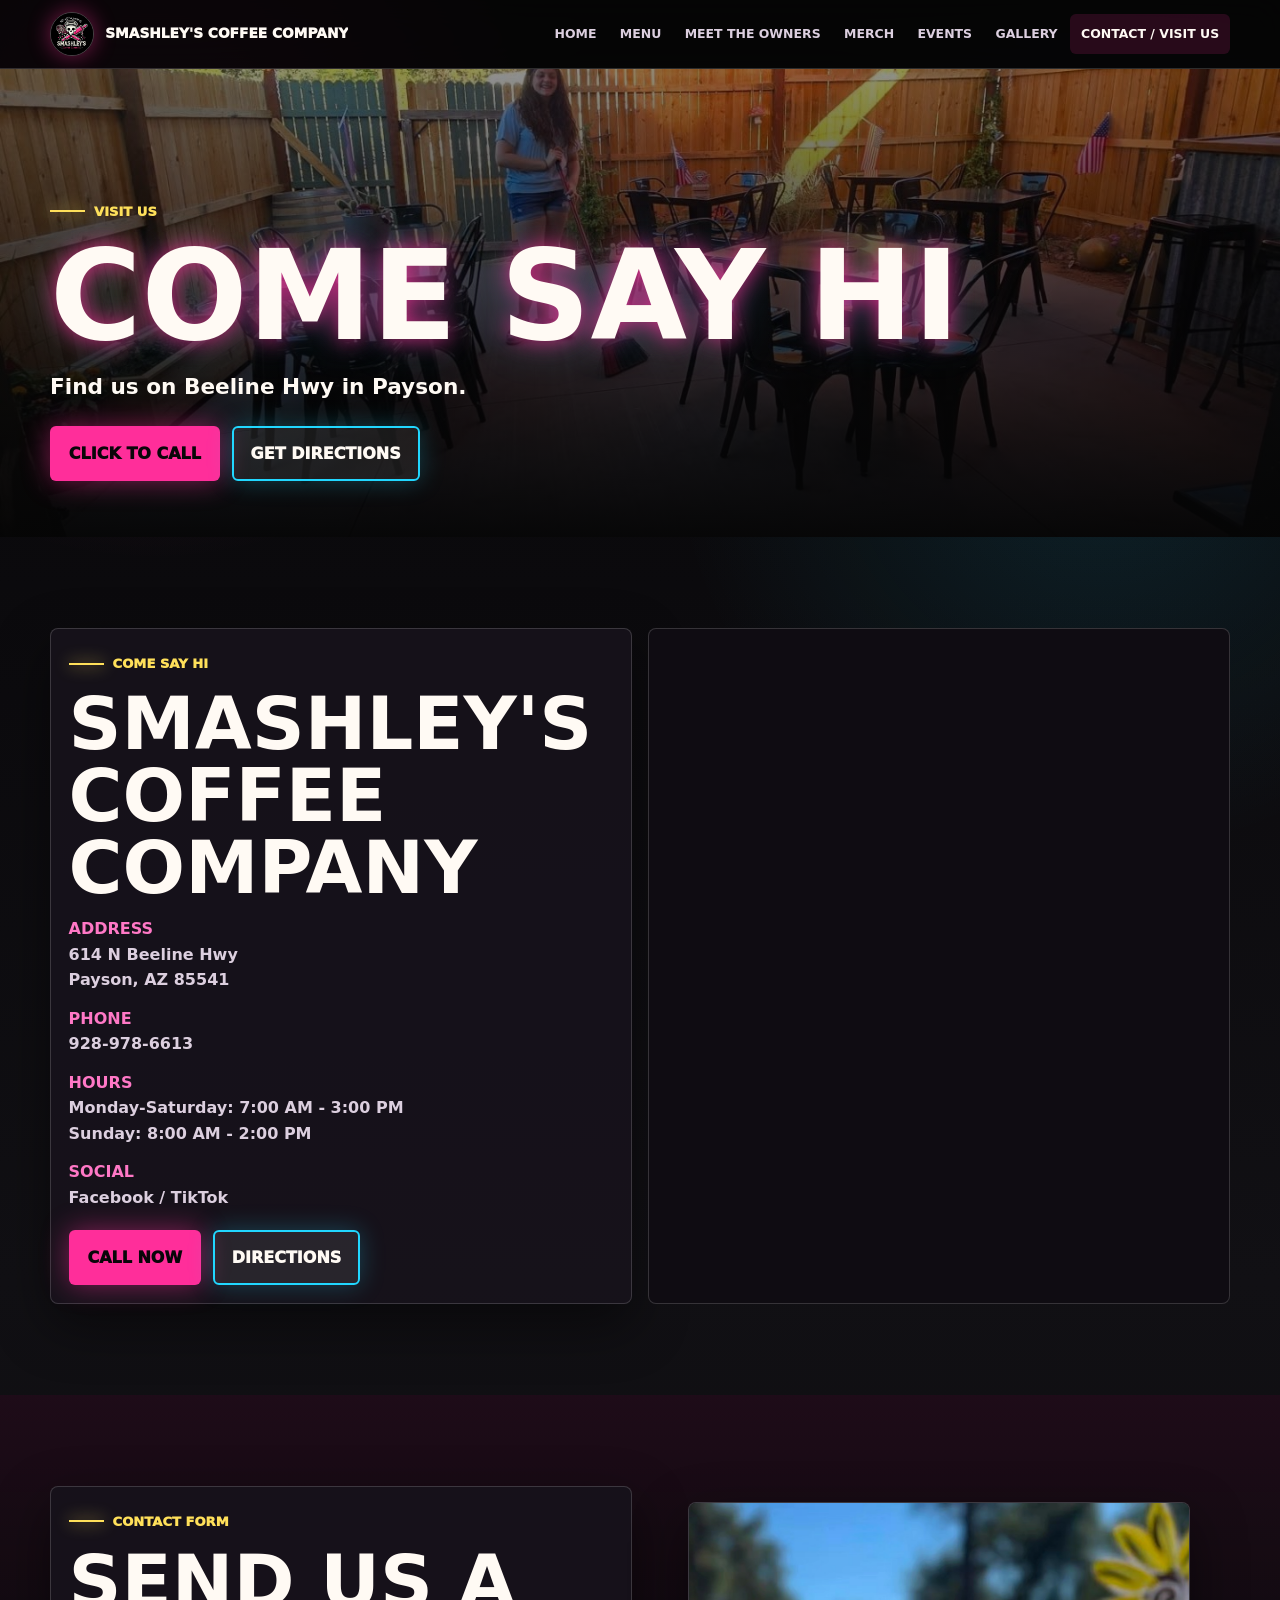
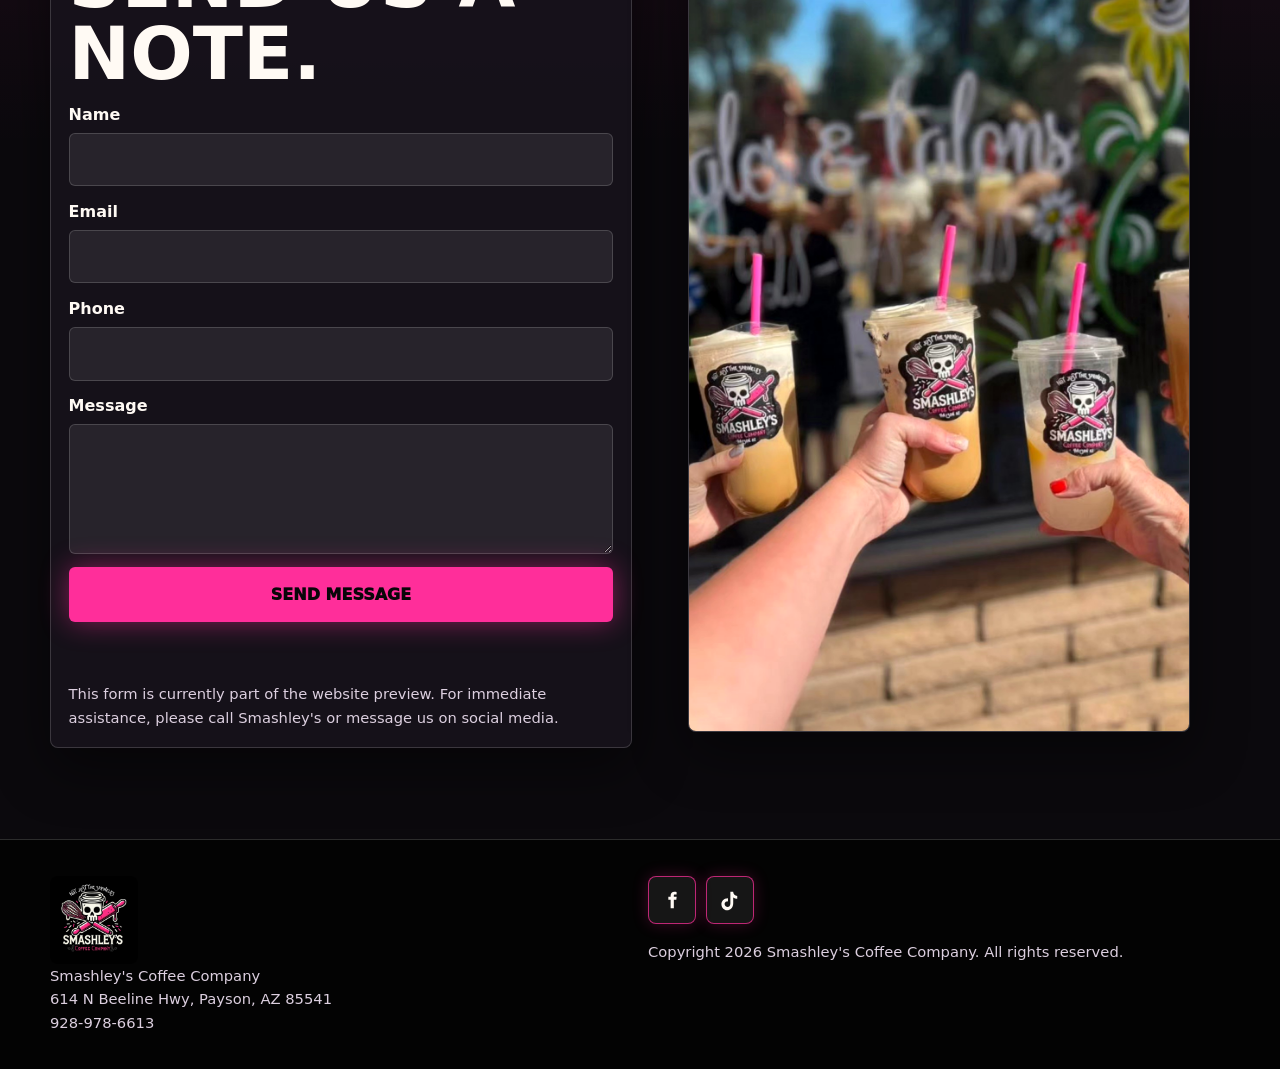
==== outputs/contact.html @ eec0cfc5 "Add files via upload Update Smashley's Website" ====
<!doctype html>
<html lang="en">
<head>
  <meta charset="utf-8">
  <meta name="viewport" content="width=device-width, initial-scale=1">
  <meta name="description" content="Contact and visit Smashley's Coffee Company at 614 N Beeline Hwy in Payson, Arizona.">
  <title>Contact / Visit Us | Smashley's Coffee Company</title>
  <link rel="stylesheet" href="assets/site.css">
</head>
<body>
  <a class="skip-link" href="#main">Skip to content</a>
  <header class="site-header"><div class="nav-wrap"><a class="brand-mark" href="index.html"><img src="assets/logo.jpg" alt="" width="44" height="44"><span>Smashley's Coffee Company</span></a><button class="nav-toggle" type="button" aria-label="Open navigation" aria-controls="site-nav" aria-expanded="false"><span></span></button><nav class="site-nav" id="site-nav"><a href="index.html">Home</a><a href="menu.html">Menu</a><a href="owners.html">Meet The Owners</a><a href="merch.html">Merch</a><a href="events.html">Events</a><a href="gallery.html">Gallery</a><a href="contact.html" aria-current="page">Contact / Visit Us</a></nav></div></header>
  <main id="main">
    <section class="hero compact hero-contact"><div class="hero-inner"><p class="eyebrow reveal">Visit Us</p><h1 class="reveal">Come Say Hi</h1><p class="hero-copy reveal">Find us on Beeline Hwy in Payson.</p><div class="button-row reveal"><a class="btn btn-primary" href="tel:+19289786613">Click To Call</a><a class="btn btn-secondary" href="https://www.google.com/maps/search/?api=1&query=614%20N%20Beeline%20Hwy%2C%20Payson%2C%20AZ%2085541" target="_blank" rel="noopener">Get Directions</a></div></div></section>
    <section class="section">
      <div class="section-inner visit-grid">
        <div class="visit-card reveal">
          <p class="eyebrow">Come Say Hi</p>
          <h2>Smashley's Coffee Company</h2>
          <ul class="info-list">
            <li><strong>Address</strong><a href="https://www.google.com/maps/search/?api=1&query=614%20N%20Beeline%20Hwy%2C%20Payson%2C%20AZ%2085541" target="_blank" rel="noopener">614 N Beeline Hwy<br>Payson, AZ 85541</a></li>
            <li><strong>Phone</strong><a href="tel:+19289786613">928-978-6613</a></li>
            <li><strong>Hours</strong><span>Monday-Saturday: 7:00 AM - 3:00 PM<br>Sunday: 8:00 AM - 2:00 PM</span></li>
            <li><strong>Social</strong><span><a href="https://www.facebook.com/profile.php?id=61575154135159" target="_blank" rel="noopener">Facebook</a> / <a href="https://www.tiktok.com/@smashleyashley25" target="_blank" rel="noopener">TikTok</a></span></li>
          </ul>
          <div class="button-row" style="margin-top:1.2rem"><a class="btn btn-primary" href="tel:+19289786613">Call Now</a><a class="btn btn-secondary" href="https://www.google.com/maps/search/?api=1&query=614%20N%20Beeline%20Hwy%2C%20Payson%2C%20AZ%2085541" target="_blank" rel="noopener">Directions</a></div>
        </div>
        <div class="map-embed reveal">
          <iframe title="Google Map for Smashley's Coffee Company" loading="lazy" referrerpolicy="no-referrer-when-downgrade" src="https://www.google.com/maps?q=614%20N%20Beeline%20Hwy%2C%20Payson%2C%20AZ%2085541&output=embed"></iframe>
        </div>
      </div>
    </section>
    <section class="section alt">
      <div class="section-inner split">
        <form class="form-card reveal" data-form-note>
          <p class="eyebrow">Contact Form</p>
          <h2>Send us a note.</h2>
          <div class="form-grid">
            <label>Name<input type="text" name="name" autocomplete="name" required></label>
            <label>Email<input type="email" name="email" autocomplete="email" required></label>
            <label>Phone<input type="tel" name="phone" autocomplete="tel"></label>
            <label>Message<textarea name="message" required></textarea></label>
            <button class="btn btn-primary" type="submit">Send Message</button>
            <p class="form-note" aria-live="polite"></p>
          </div>
          <p class="helper-text">This form is currently part of the website preview. For immediate assistance, please call Smashley's or message us on social media.</p>
        </form>
        <figure class="image-frame reveal"><img src="assets/drinks-friends.jpg" alt="Friends raising Smashley's iced drinks outside the shop" width="1077" height="1806" loading="lazy" decoding="async"></figure>
      </div>
    </section>
  </main>
  <footer class="site-footer"><div class="footer-inner"><div><img class="footer-logo" src="assets/logo.jpg" alt="Smashley's Coffee Company logo" width="1080" height="1080" loading="lazy" decoding="async"><p class="copyright">Smashley's Coffee Company<br>614 N Beeline Hwy, Payson, AZ 85541<br><a href="tel:+19289786613">928-978-6613</a></p></div><div><div class="socials"><a href="https://www.facebook.com/profile.php?id=61575154135159" target="_blank" rel="noopener" aria-label="Smashley's on Facebook"><svg viewBox="0 0 24 24" aria-hidden="true"><path d="M14 8.5V7.2c0-.7.2-1.1 1.1-1.1H17V3.2c-.9-.1-1.7-.2-2.4-.2-2.4 0-4.1 1.5-4.1 4.2v1.3H8v3.2h2.5V21H14v-9.3h2.7l.4-3.2H14z"/></svg></a><a href="https://www.tiktok.com/@smashleyashley25" target="_blank" rel="noopener" aria-label="Smashley's on TikTok"><svg viewBox="0 0 24 24" aria-hidden="true"><path d="M15.4 3c.4 2.7 1.9 4.4 4.5 4.6v3.1c-1.5.1-2.8-.3-4.4-1.3v6.1c0 7.8-8.5 10.2-11.9 4.6-2.2-3.6-.8-9.9 6.2-10.1v3.3c-.5.1-1 .2-1.5.4-1.5.5-2.4 1.5-2.1 3.3.5 3.4 6.7 4.4 6.2-2.2V3h3z"/></svg></a></div><p class="copyright">Copyright <span id="year"></span> Smashley's Coffee Company. All rights reserved.</p></div></div></footer>
  <script src="assets/site.js"></script>
</body>
</html>
---- outputs/assets/site.css ----
:root {
  --black: #050505;
  --ink: #0d0b10;
  --panel: #17131b;
  --panel-2: #211824;
  --white: #fffaf4;
  --muted: #dccfdf;
  --pink: #ff2e9a;
  --pink-2: #ff78c6;
  --cyan: #21d7ff;
  --yellow: #ffe05a;
  --green: #74ef88;
  --line: rgba(255, 255, 255, 0.16);
  --shadow: 0 20px 55px rgba(0, 0, 0, 0.48);
  --max: 1180px;
}

* {
  box-sizing: border-box;
}

html {
  scroll-behavior: smooth;
  background: var(--black);
}

body {
  margin: 0;
  color: var(--white);
  background:
    radial-gradient(circle at 12% 6%, rgba(255, 46, 154, 0.18), transparent 25rem),
    radial-gradient(circle at 86% 16%, rgba(33, 215, 255, 0.12), transparent 27rem),
    linear-gradient(180deg, #060507 0%, #111014 48%, #050505 100%);
  font-family: Inter, ui-sans-serif, system-ui, -apple-system, BlinkMacSystemFont, "Segoe UI", Arial, sans-serif;
  line-height: 1.6;
  overflow-x: hidden;
}

img,
iframe {
  display: block;
  max-width: 100%;
}

img {
  height: auto;
}

a {
  color: inherit;
  text-decoration: none;
}

button,
input,
textarea,
select {
  font: inherit;
}

a:focus-visible,
button:focus-visible,
input:focus-visible,
textarea:focus-visible,
select:focus-visible {
  outline: 3px solid var(--yellow);
  outline-offset: 4px;
}

.skip-link {
  position: fixed;
  top: 0.75rem;
  left: 0.75rem;
  z-index: 100;
  transform: translateY(-140%);
  padding: 0.75rem 1rem;
  color: #080607;
  background: var(--yellow);
  border-radius: 6px;
  font-weight: 900;
  transition: transform 180ms ease;
}

.skip-link:focus {
  transform: translateY(0);
}

.site-header {
  position: sticky;
  top: 0;
  z-index: 50;
  background: rgba(5, 5, 5, 0.8);
  border-bottom: 1px solid var(--line);
  backdrop-filter: blur(16px);
}

.nav-wrap,
.section-inner,
.footer-inner {
  width: min(100% - 1.25rem, var(--max));
  margin-inline: auto;
}

.nav-wrap {
  min-height: 68px;
  display: flex;
  align-items: center;
  justify-content: space-between;
  gap: 1rem;
}

.brand-mark {
  display: inline-flex;
  align-items: center;
  gap: 0.7rem;
  min-width: 0;
  font-weight: 950;
  text-transform: uppercase;
}

.brand-mark img {
  width: 44px;
  height: 44px;
  object-fit: cover;
  border: 1px solid rgba(255, 255, 255, 0.24);
  border-radius: 50%;
  box-shadow: 0 0 22px rgba(255, 46, 154, 0.45);
}

.brand-mark span {
  max-width: 15ch;
  overflow: hidden;
  font-size: 0.86rem;
  line-height: 1.1;
}

.nav-toggle {
  width: 44px;
  height: 44px;
  display: inline-grid;
  place-items: center;
  gap: 5px;
  padding: 0;
  color: var(--white);
  background: transparent;
  border: 1px solid var(--line);
  border-radius: 6px;
  cursor: pointer;
}

.nav-toggle span,
.nav-toggle::before,
.nav-toggle::after {
  width: 20px;
  height: 2px;
  content: "";
  background: currentColor;
  border-radius: 999px;
  box-shadow: 0 0 12px var(--pink);
}

.site-nav {
  position: absolute;
  top: 68px;
  right: 0.625rem;
  left: 0.625rem;
  display: grid;
  gap: 0.2rem;
  padding: 0.75rem;
  background: rgba(12, 10, 15, 0.98);
  border: 1px solid var(--line);
  border-radius: 8px;
  box-shadow: var(--shadow);
  transform: translateY(-10px);
  opacity: 0;
  pointer-events: none;
  transition: opacity 180ms ease, transform 180ms ease;
}

.site-nav.is-open {
  transform: translateY(0);
  opacity: 1;
  pointer-events: auto;
}

.site-nav a {
  padding: 0.78rem 0.9rem;
  color: var(--muted);
  border-radius: 6px;
  font-size: 0.9rem;
  font-weight: 850;
  text-transform: uppercase;
}

.site-nav a:hover,
.site-nav a[aria-current="page"] {
  color: var(--white);
  background: rgba(255, 46, 154, 0.14);
}

main {
  overflow: hidden;
}

section {
  scroll-margin-top: 82px;
}

h1,
h2,
h3,
p {
  margin-top: 0;
}

h1,
h2,
h3 {
  line-height: 0.98;
  letter-spacing: 0;
  text-transform: uppercase;
}

h1 {
  max-width: 11ch;
  margin-bottom: 0.75rem;
  font-size: clamp(2.35rem, 10vw, 7.8rem);
  text-shadow: 0 0 22px rgba(255, 46, 154, 0.82), 0 0 48px rgba(33, 215, 255, 0.24);
}

h2 {
  margin-bottom: 0.75rem;
  font-size: clamp(1.65rem, 6vw, 4.6rem);
}

h3 {
  margin-bottom: 0.55rem;
  font-size: clamp(1.35rem, 4vw, 2.2rem);
}

p {
  color: var(--muted);
}

.eyebrow {
  display: inline-flex;
  align-items: center;
  gap: 0.55rem;
  margin: 0 0 0.85rem;
  color: var(--yellow);
  font-size: 0.82rem;
  font-weight: 950;
  text-transform: uppercase;
}

.eyebrow::before {
  width: 2.2rem;
  height: 2px;
  content: "";
  background: currentColor;
  box-shadow: 0 0 16px currentColor;
}

.neon {
  color: var(--pink-2);
  text-shadow: 0 0 18px rgba(255, 46, 154, 0.62);
}

.hero {
  min-height: 78svh;
  display: grid;
  align-items: end;
  padding: 4.75rem 0 3rem;
  background:
    linear-gradient(180deg, rgba(5, 5, 5, 0.44) 0%, rgba(5, 5, 5, 0.76) 54%, rgba(5, 5, 5, 0.98) 100%),
    var(--hero-image, url("drinks-friends.jpg")) center / cover no-repeat;
  isolation: isolate;
}

.hero-home {
  --hero-image: url("drinks-friends.jpg");
}

.hero-menu {
  --hero-image: url("drinks-lineup.jpg");
}

.hero-owners {
  --hero-image: url("owners-one.jpg");
}

.hero-merch {
  --hero-image: url("tumblers.jpg");
}

.hero-events {
  --hero-image: url("birthday-bash.jpg");
}

.hero-gallery {
  --hero-image: url("drinks-top.jpg");
}

.hero-contact {
  --hero-image: url("patio.jpg");
}

.hero.compact {
  min-height: 46svh;
  padding: 3.8rem 0 2.45rem;
}

.hero-inner {
  width: min(100% - 1.25rem, var(--max));
  margin-inline: auto;
}

.hero-logo {
  width: min(42vw, 165px);
  margin-bottom: 1rem;
  border-radius: 8px;
  filter: drop-shadow(0 0 28px rgba(255, 46, 154, 0.7)) drop-shadow(0 0 18px rgba(33, 215, 255, 0.28));
}

.hero-copy {
  max-width: 720px;
  margin-bottom: 1.35rem;
  color: var(--white);
  font-size: clamp(1.05rem, 2vw, 1.35rem);
  font-weight: 720;
}

.button-row {
  display: flex;
  flex-wrap: wrap;
  gap: 0.75rem;
}

.btn {
  display: inline-flex;
  align-items: center;
  justify-content: center;
  min-height: 44px;
  padding: 0.68rem 0.9rem;
  color: var(--white);
  border: 2px solid transparent;
  border-radius: 6px;
  font-weight: 950;
  text-transform: uppercase;
  transition: transform 180ms ease, box-shadow 180ms ease, background 180ms ease;
}

.btn:hover {
  transform: translateY(-2px);
}

.btn-primary {
  color: #090609;
  background: var(--pink);
  box-shadow: 0 0 28px rgba(255, 46, 154, 0.48);
}

.btn-secondary {
  background: rgba(255, 255, 255, 0.08);
  border-color: var(--cyan);
  box-shadow: 0 0 24px rgba(33, 215, 255, 0.26);
}

.btn-small {
  min-height: 42px;
  padding: 0.62rem 0.8rem;
  font-size: 0.88rem;
}

.section {
  padding: 2.55rem 0;
}

.section.alt {
  background: linear-gradient(180deg, rgba(255, 46, 154, 0.08), transparent 22rem), #0b090d;
}

.section-head {
  display: grid;
  gap: 0.55rem;
  margin-bottom: 1.25rem;
}

.review-grid {
  display: grid;
  gap: 0.85rem;
}

.difference-grid {
  display: grid;
  gap: 0.85rem;
}

.difference-card {
  min-height: 100%;
  padding: 1.05rem;
  background: rgba(23, 19, 27, 0.94);
  border: 1px solid var(--line);
  border-radius: 8px;
  box-shadow: var(--shadow);
}

.difference-icon {
  display: inline-grid;
  place-items: center;
  width: 46px;
  height: 46px;
  margin-bottom: 0.85rem;
  color: #080607;
  background: var(--pink);
  border-radius: 8px;
  box-shadow: 0 0 22px rgba(255, 46, 154, 0.38);
  font-size: 1.35rem;
}

.difference-card h3 {
  font-size: 1.18rem;
}

.notice,
.helper-text {
  color: var(--muted);
  font-size: 0.92rem;
}

.notice {
  max-width: 780px;
  margin: 0 0 1rem;
  padding: 0.75rem 0.9rem;
  background: rgba(255, 255, 255, 0.06);
  border: 1px solid var(--line);
  border-left: 4px solid var(--pink);
  border-radius: 8px;
}

.helper-text {
  margin: 0.65rem 0 0;
}

.review-card {
  padding: 1.1rem;
  background: rgba(23, 19, 27, 0.94);
  border: 1px solid var(--line);
  border-radius: 8px;
  box-shadow: var(--shadow);
}

.stars {
  display: block;
  margin-bottom: 0.65rem;
  color: var(--yellow);
  font-size: 1.05rem;
  letter-spacing: 0;
  text-shadow: 0 0 14px rgba(255, 224, 90, 0.42);
}

.review-card blockquote {
  margin: 0;
  color: var(--white);
  font-size: 1.02rem;
  font-weight: 720;
}

.review-card cite {
  display: block;
  margin-top: 0.85rem;
  color: var(--pink-2);
  font-style: normal;
  font-weight: 900;
}

.section-head p {
  max-width: 770px;
  margin-bottom: 0;
  font-size: 1.05rem;
}

.split,
.teaser-grid,
.visit-grid,
.merch-panel,
.owners-grid,
.event-grid,
.footer-inner {
  display: grid;
  gap: 1rem;
}

.feature-grid,
.card-grid,
.menu-grid,
.gallery-grid,
.product-grid {
  display: grid;
  gap: 0.85rem;
}

.panel,
.card,
.menu-card,
.merch-card,
.visit-card,
.calendar-box,
.form-card {
  background: rgba(23, 19, 27, 0.94);
  border: 1px solid var(--line);
  border-radius: 8px;
  box-shadow: var(--shadow);
}

.panel,
.card,
.menu-card,
.merch-card,
.visit-card,
.calendar-box,
.form-card {
  padding: 1.1rem;
}

.image-frame,
.feature-card,
.gallery-item {
  position: relative;
  overflow: hidden;
  min-height: 260px;
  background: var(--panel);
  border: 1px solid var(--line);
  border-radius: 8px;
  box-shadow: var(--shadow);
}

.image-frame img,
.feature-card img,
.gallery-item img {
  width: 100%;
  height: 100%;
  min-height: inherit;
  object-fit: cover;
  filter: saturate(1.08) contrast(1.03);
  transition: transform 500ms ease;
}

.image-frame:hover img,
.feature-card:hover img,
.gallery-item:hover img {
  transform: scale(1.04);
}

.feature-card figcaption,
.gallery-item span {
  position: absolute;
  right: 0.75rem;
  bottom: 0.75rem;
  left: 0.75rem;
  padding: 0.65rem 0.75rem;
  color: var(--white);
  background: linear-gradient(90deg, rgba(8, 6, 9, 0.9), rgba(8, 6, 9, 0.58));
  border-left: 4px solid var(--pink);
  border-radius: 6px;
  font-weight: 950;
  text-transform: uppercase;
}

.tag-list,
.info-list,
.menu-list,
.value-list,
.event-list,
.product-meta {
  padding: 0;
  margin: 0;
  list-style: none;
}

.tag-list,
.product-meta {
  display: flex;
  flex-wrap: wrap;
  gap: 0.55rem;
  margin-top: 1rem;
}

.tag-list li,
.product-meta li {
  padding: 0.45rem 0.7rem;
  color: var(--white);
  background: rgba(255, 46, 154, 0.14);
  border: 1px solid rgba(255, 46, 154, 0.45);
  border-radius: 999px;
  font-size: 0.86rem;
  font-weight: 850;
}

.menu-list {
  display: grid;
  gap: 0.7rem;
}

.menu-list li {
  display: grid;
  gap: 0.18rem;
  padding-bottom: 0.7rem;
  border-bottom: 1px solid rgba(255, 255, 255, 0.1);
}

.menu-list li:last-child {
  padding-bottom: 0;
  border-bottom: 0;
}

.menu-list strong {
  color: var(--white);
  font-size: 1.02rem;
}

.menu-list span {
  color: var(--muted);
}

.menu-reference {
  overflow: hidden;
  padding: 0;
}

.menu-reference img {
  width: 100%;
  background: #f9ddea;
}

.value-list,
.event-list,
.info-list {
  display: grid;
  gap: 0.8rem;
}

.value-list li,
.event-list li {
  padding-left: 0.85rem;
  color: var(--muted);
  border-left: 3px solid var(--pink);
}

.info-list strong {
  display: block;
  color: var(--pink-2);
  text-transform: uppercase;
}

.info-list span,
.info-list a {
  color: var(--muted);
  font-weight: 720;
}

.merch-card {
  display: grid;
  gap: 0.85rem;
}

.merch-card .image-frame {
  min-height: 230px;
  box-shadow: none;
}

.product-actions {
  display: flex;
  flex-wrap: wrap;
  gap: 0.55rem;
}

.gallery-item {
  width: 100%;
  min-height: 230px;
  padding: 0;
  color: inherit;
  text-align: left;
  cursor: pointer;
}

.gallery-filter {
  display: flex;
  flex-wrap: wrap;
  gap: 0.55rem;
  margin-bottom: 1rem;
}

.gallery-filter button {
  min-height: 40px;
  padding: 0.45rem 0.75rem;
  color: var(--white);
  background: rgba(255, 255, 255, 0.08);
  border: 1px solid var(--line);
  border-radius: 999px;
  cursor: pointer;
  font-weight: 850;
}

.gallery-filter button.is-active {
  color: #080607;
  background: var(--pink);
  border-color: var(--pink);
}

.calendar-embed,
.map-embed {
  width: 100%;
  min-height: 360px;
  overflow: hidden;
  border: 1px solid var(--line);
  border-radius: 8px;
  background: #0f0c12;
}

.calendar-embed iframe,
.map-embed iframe {
  width: 100%;
  height: 100%;
  min-height: 360px;
  border: 0;
}

.calendar-note {
  min-height: 360px;
  display: grid;
  align-content: center;
  gap: 0.75rem;
  padding: 1.2rem;
  background:
    linear-gradient(135deg, rgba(255, 46, 154, 0.25), rgba(33, 215, 255, 0.16)),
    repeating-linear-gradient(45deg, rgba(255, 255, 255, 0.08) 0 1px, transparent 1px 28px),
    #121015;
}

.form-grid {
  display: grid;
  gap: 0.8rem;
}

label {
  display: grid;
  gap: 0.35rem;
  color: var(--white);
  font-weight: 850;
}

input,
textarea,
select {
  width: 100%;
  padding: 0.8rem;
  color: var(--white);
  background: rgba(255, 255, 255, 0.08);
  border: 1px solid var(--line);
  border-radius: 6px;
}

textarea {
  min-height: 130px;
  resize: vertical;
}

.form-note {
  min-height: 1.5rem;
  margin: 0.8rem 0 0;
  color: var(--green);
  font-weight: 800;
}

.site-footer {
  padding: 2.2rem 0;
  background: #030303;
  border-top: 1px solid var(--line);
}

.footer-logo {
  width: 88px;
  border-radius: 8px;
}

.socials {
  display: flex;
  flex-wrap: wrap;
  gap: 0.65rem;
  margin-bottom: 1rem;
}

.socials a {
  width: 48px;
  height: 48px;
  display: inline-grid;
  place-items: center;
  padding: 0;
  color: var(--white);
  background: rgba(255, 255, 255, 0.08);
  border: 1px solid rgba(255, 46, 154, 0.72);
  border-radius: 8px;
  box-shadow: 0 0 16px rgba(255, 46, 154, 0.22);
  transition: box-shadow 180ms ease, border-color 180ms ease, transform 180ms ease;
}

.socials svg {
  width: 22px;
  height: 22px;
  fill: currentColor;
}

.socials a:hover {
  border-color: var(--pink);
  box-shadow: 0 0 26px rgba(255, 46, 154, 0.45);
  transform: translateY(-1px);
}

.copyright {
  margin: 0;
  color: var(--muted);
  font-size: 0.92rem;
}

.reveal {
  transform: translateY(22px);
  opacity: 0;
  transition: opacity 700ms ease, transform 700ms ease;
}

.reveal.is-visible {
  transform: translateY(0);
  opacity: 1;
}

.lightbox {
  position: fixed;
  inset: 0;
  z-index: 90;
  display: none;
  place-items: center;
  padding: 1rem;
  background: rgba(0, 0, 0, 0.88);
}

.lightbox.is-open {
  display: grid;
}

.lightbox figure {
  width: min(100%, 980px);
  margin: 0;
}

.lightbox img {
  width: 100%;
  max-height: 82vh;
  object-fit: contain;
  border: 1px solid var(--line);
  border-radius: 8px;
  background: #000;
}

.lightbox figcaption {
  margin-top: 0.75rem;
  color: var(--white);
  font-weight: 850;
  text-align: center;
}

.lightbox button {
  position: fixed;
  top: 1rem;
  right: 1rem;
  width: 44px;
  height: 44px;
  color: var(--white);
  background: rgba(255, 255, 255, 0.1);
  border: 1px solid var(--line);
  border-radius: 6px;
  cursor: pointer;
  font-size: 1.5rem;
  line-height: 1;
}

@media (min-width: 640px) {
  .brand-mark span {
    max-width: none;
  }

  .feature-grid,
  .card-grid,
  .menu-grid,
  .product-grid,
  .gallery-grid,
  .review-grid,
  .difference-grid {
    grid-template-columns: repeat(2, minmax(0, 1fr));
  }
}

@media (min-width: 860px) {
  .nav-toggle {
    display: none;
  }

  .site-nav {
    position: static;
    display: flex;
    align-items: center;
    gap: 0.1rem;
    padding: 0;
    background: transparent;
    border: 0;
    border-radius: 0;
    box-shadow: none;
    transform: none;
    opacity: 1;
    pointer-events: auto;
  }

  .site-nav a {
    padding: 0.65rem 0.48rem;
    font-size: 0.74rem;
  }

  .hero {
    min-height: 86svh;
    padding: 6rem 0 4rem;
  }

  .hero.compact {
    min-height: 52svh;
    padding: 5rem 0 3.5rem;
  }

  .hero-logo {
    width: min(76vw, 315px);
  }

  .btn {
    min-height: 48px;
    padding: 0.8rem 1.05rem;
  }

  .split,
  .visit-grid,
  .merch-panel,
  .owners-grid,
  .event-grid,
  .footer-inner {
    grid-template-columns: repeat(2, minmax(0, 1fr));
  }

  .teaser-grid {
    grid-template-columns: repeat(3, minmax(0, 1fr));
  }

  .review-grid {
    grid-template-columns: repeat(3, minmax(0, 1fr));
  }

  .difference-grid {
    grid-template-columns: repeat(3, minmax(0, 1fr));
  }

  .feature-grid {
    grid-template-columns: 1.15fr 0.85fr 1fr;
  }

  .feature-card:nth-child(1) {
    min-height: 430px;
    grid-row: span 2;
  }

  .feature-card:nth-child(4) {
    grid-column: span 2;
  }

  .menu-grid,
  .product-grid {
    grid-template-columns: repeat(3, minmax(0, 1fr));
  }

  .gallery-grid {
    grid-template-columns: repeat(4, minmax(0, 1fr));
  }

  .gallery-item:nth-child(1),
  .gallery-item:nth-child(8) {
    grid-column: span 2;
    grid-row: span 2;
  }
}

@media (min-width: 1120px) {
  .site-nav a {
    padding-inline: 0.68rem;
    font-size: 0.78rem;
  }

  .section {
    padding: 5.7rem 0;
  }
}

@media (prefers-reduced-motion: reduce) {
  *,
  *::before,
  *::after {
    scroll-behavior: auto !important;
    transition-duration: 0.01ms !important;
    animation-duration: 0.01ms !important;
  }

  .reveal {
    transform: none;
    opacity: 1;
  }
}
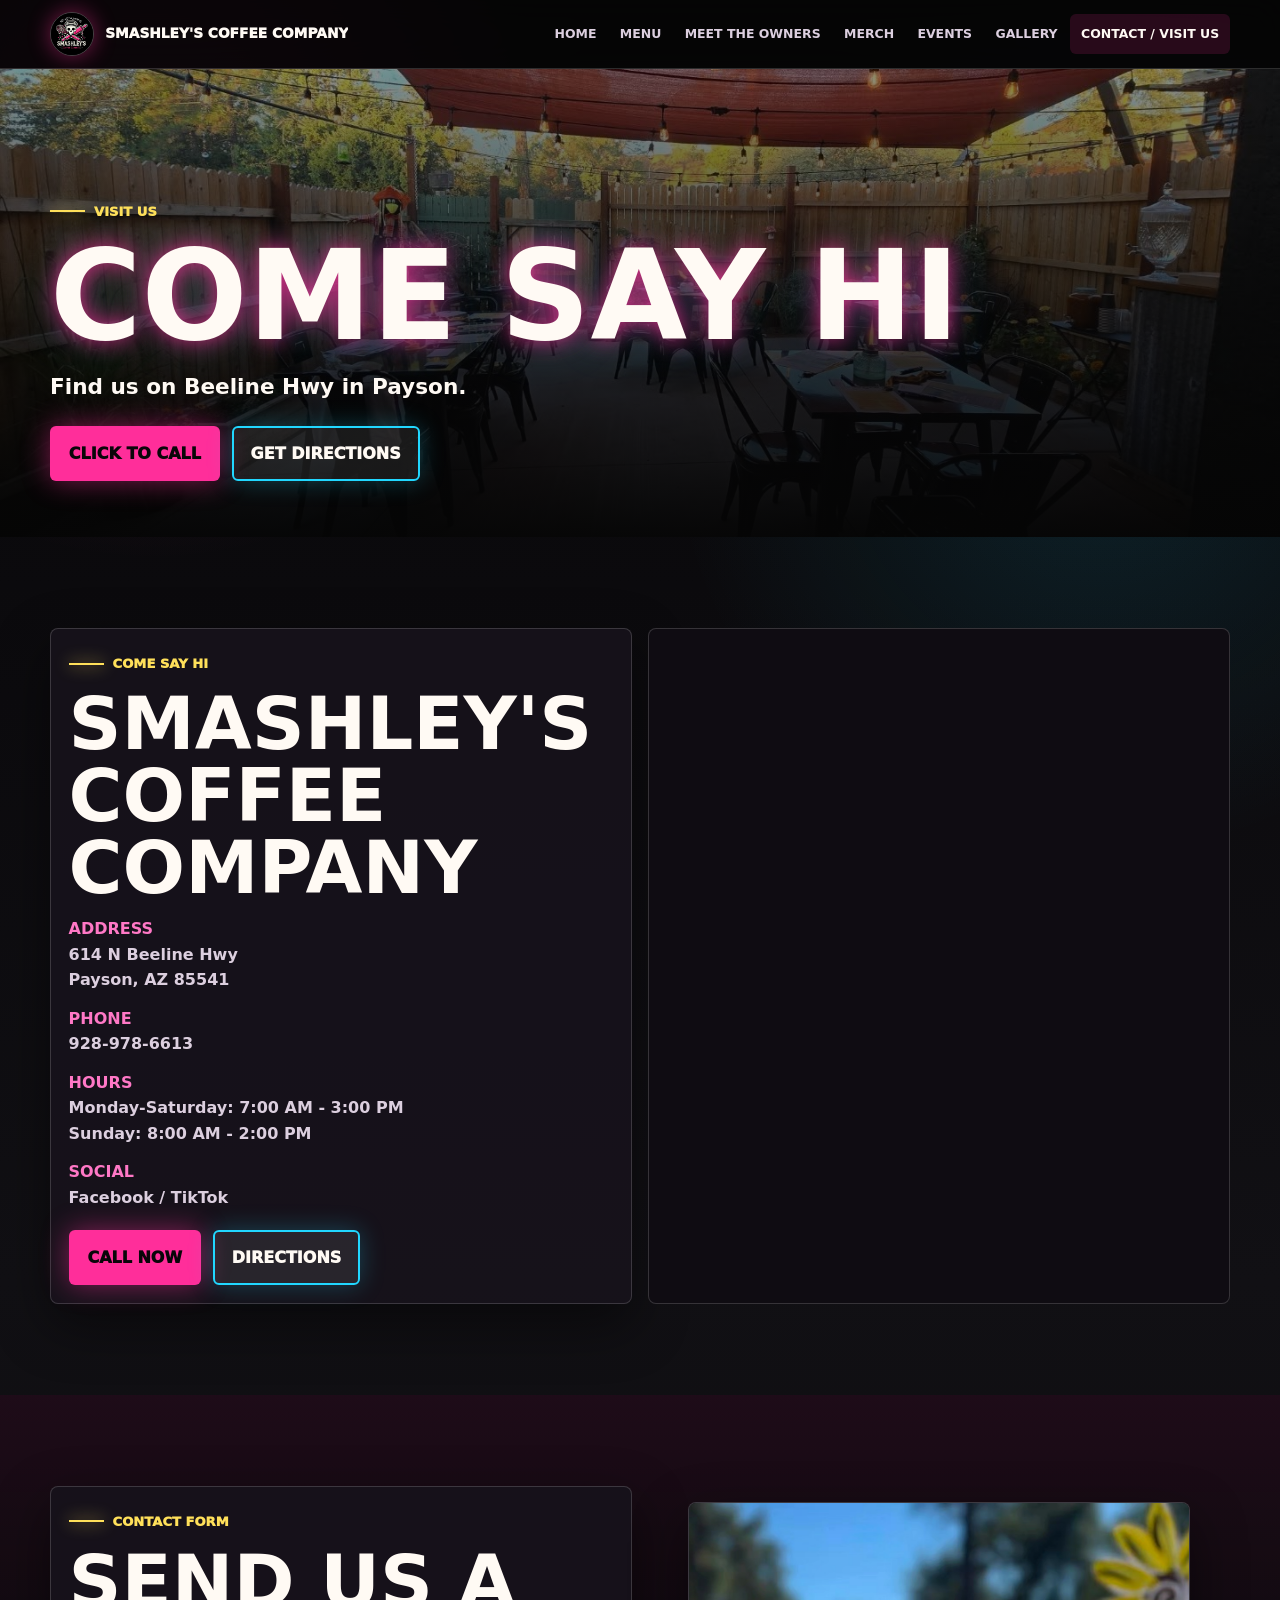
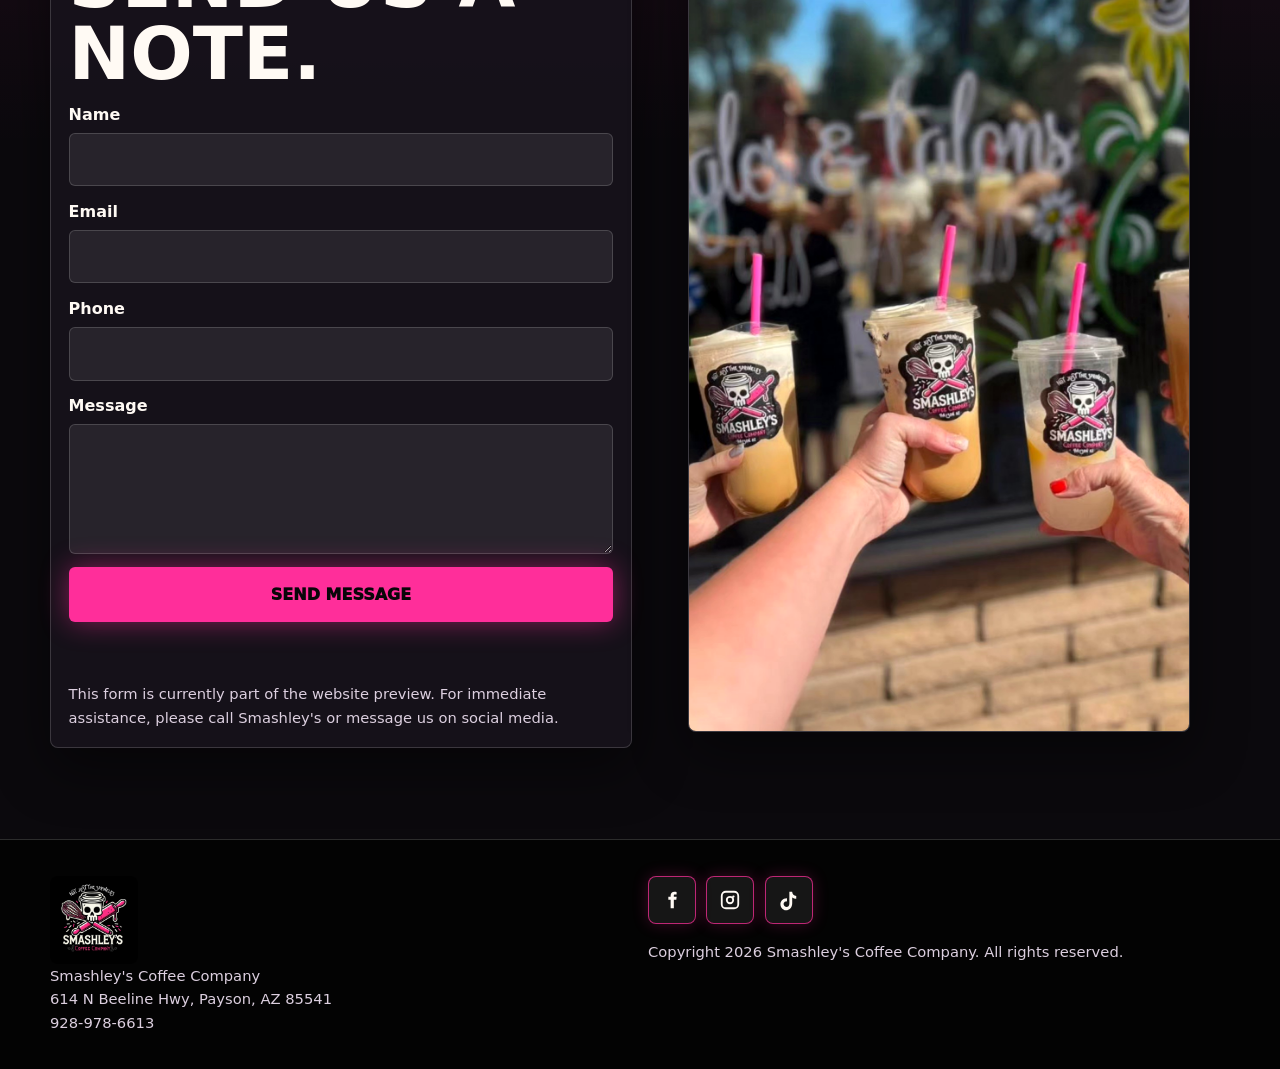
==== commit 2b8f9bc3: "Update Smashleys website refinements" ====
--- a/outputs/contact.html
+++ b/outputs/contact.html
@@ -49,7 +49,7 @@
       </div>
     </section>
   </main>
-  <footer class="site-footer"><div class="footer-inner"><div><img class="footer-logo" src="assets/logo.jpg" alt="Smashley's Coffee Company logo" width="1080" height="1080" loading="lazy" decoding="async"><p class="copyright">Smashley's Coffee Company<br>614 N Beeline Hwy, Payson, AZ 85541<br><a href="tel:+19289786613">928-978-6613</a></p></div><div><div class="socials"><a href="https://www.facebook.com/profile.php?id=61575154135159" target="_blank" rel="noopener" aria-label="Smashley's on Facebook"><svg viewBox="0 0 24 24" aria-hidden="true"><path d="M14 8.5V7.2c0-.7.2-1.1 1.1-1.1H17V3.2c-.9-.1-1.7-.2-2.4-.2-2.4 0-4.1 1.5-4.1 4.2v1.3H8v3.2h2.5V21H14v-9.3h2.7l.4-3.2H14z"/></svg></a><a href="https://www.tiktok.com/@smashleyashley25" target="_blank" rel="noopener" aria-label="Smashley's on TikTok"><svg viewBox="0 0 24 24" aria-hidden="true"><path d="M15.4 3c.4 2.7 1.9 4.4 4.5 4.6v3.1c-1.5.1-2.8-.3-4.4-1.3v6.1c0 7.8-8.5 10.2-11.9 4.6-2.2-3.6-.8-9.9 6.2-10.1v3.3c-.5.1-1 .2-1.5.4-1.5.5-2.4 1.5-2.1 3.3.5 3.4 6.7 4.4 6.2-2.2V3h3z"/></svg></a></div><p class="copyright">Copyright <span id="year"></span> Smashley's Coffee Company. All rights reserved.</p></div></div></footer>
+  <footer class="site-footer"><div class="footer-inner"><div><img class="footer-logo" src="assets/logo.jpg" alt="Smashley's Coffee Company logo" width="1080" height="1080" loading="lazy" decoding="async"><p class="copyright">Smashley's Coffee Company<br>614 N Beeline Hwy, Payson, AZ 85541<br><a href="tel:+19289786613">928-978-6613</a></p></div><div><div class="socials"><a href="https://www.facebook.com/profile.php?id=61575154135159" target="_blank" rel="noopener" aria-label="Smashley's on Facebook"><svg viewBox="0 0 24 24" aria-hidden="true"><path d="M14 8.5V7.2c0-.7.2-1.1 1.1-1.1H17V3.2c-.9-.1-1.7-.2-2.4-.2-2.4 0-4.1 1.5-4.1 4.2v1.3H8v3.2h2.5V21H14v-9.3h2.7l.4-3.2H14z"/></svg></a><a href="https://www.instagram.com/smashleyscoffeecompany/" target="_blank" rel="noopener" aria-label="Smashley's on Instagram"><svg viewBox="0 0 24 24" aria-hidden="true"><path d="M7.5 2h9A5.5 5.5 0 0 1 22 7.5v9a5.5 5.5 0 0 1-5.5 5.5h-9A5.5 5.5 0 0 1 2 16.5v-9A5.5 5.5 0 0 1 7.5 2zm0 2A3.5 3.5 0 0 0 4 7.5v9A3.5 3.5 0 0 0 7.5 20h9a3.5 3.5 0 0 0 3.5-3.5v-9A3.5 3.5 0 0 0 16.5 4h-9zm4.5 3.5A4.5 4.5 0 1 1 7.5 12 4.5 4.5 0 0 1 12 7.5zm0 2A2.5 2.5 0 1 0 14.5 12 2.5 2.5 0 0 0 12 9.5zm5-1.25a1.25 1.25 0 1 1-1.25-1.25A1.25 1.25 0 0 1 17 8.25z"/></svg></a><a href="https://www.tiktok.com/@smashleyashley25" target="_blank" rel="noopener" aria-label="Smashley's on TikTok"><svg viewBox="0 0 24 24" aria-hidden="true"><path d="M15.4 3c.4 2.7 1.9 4.4 4.5 4.6v3.1c-1.5.1-2.8-.3-4.4-1.3v6.1c0 7.8-8.5 10.2-11.9 4.6-2.2-3.6-.8-9.9 6.2-10.1v3.3c-.5.1-1 .2-1.5.4-1.5.5-2.4 1.5-2.1 3.3.5 3.4 6.7 4.4 6.2-2.2V3h3z"/></svg></a></div><p class="copyright">Copyright <span id="year"></span> Smashley's Coffee Company. All rights reserved.</p></div></div></footer>
   <script src="assets/site.js"></script>
 </body>
 </html>
--- a/outputs/assets/site.css
+++ b/outputs/assets/site.css
@@ -273,7 +273,7 @@
   padding: 4.75rem 0 3rem;
   background:
     linear-gradient(180deg, rgba(5, 5, 5, 0.44) 0%, rgba(5, 5, 5, 0.76) 54%, rgba(5, 5, 5, 0.98) 100%),
-    var(--hero-image, url("drinks-friends.jpg")) center / cover no-repeat;
+    var(--hero-image, url("drinks-friends.jpg")) var(--hero-position, center) / cover no-repeat;
   isolation: isolate;
 }
 
@@ -286,7 +286,8 @@
 }
 
 .hero-owners {
-  --hero-image: url("owners-one.jpg");
+  --hero-image: url("owner-hero.jpg");
+  --hero-position: center 45%;
 }
 
 .hero-merch {
@@ -302,7 +303,8 @@
 }
 
 .hero-contact {
-  --hero-image: url("patio.jpg");
+  --hero-image: url("patio-hero.jpg");
+  --hero-position: center 56%;
 }
 
 .hero.compact {
@@ -398,28 +400,40 @@
 
 .difference-card {
   min-height: 100%;
-  padding: 1.05rem;
+  padding: 0.8rem 0.8rem 1rem;
   background: rgba(23, 19, 27, 0.94);
   border: 1px solid var(--line);
   border-radius: 8px;
   box-shadow: var(--shadow);
-}
-
-.difference-icon {
-  display: inline-grid;
-  place-items: center;
-  width: 46px;
-  height: 46px;
-  margin-bottom: 0.85rem;
-  color: #080607;
-  background: var(--pink);
-  border-radius: 8px;
-  box-shadow: 0 0 22px rgba(255, 46, 154, 0.38);
-  font-size: 1.35rem;
+  overflow: hidden;
+}
+
+.difference-photo {
+  margin: 0 0 0.95rem;
+  overflow: hidden;
+  border: 1px solid rgba(255, 46, 154, 0.58);
+  border-radius: 8px;
+  box-shadow: 0 0 24px rgba(255, 46, 154, 0.22);
+  aspect-ratio: 16 / 10;
+  background: rgba(255, 255, 255, 0.06);
+}
+
+.difference-photo img {
+  width: 100%;
+  height: 100%;
+  object-fit: cover;
 }
 
 .difference-card h3 {
   font-size: 1.18rem;
+}
+
+.difference-card p {
+  margin-bottom: 0;
+}
+
+.story-note {
+  max-width: 920px;
 }
 
 .notice,
